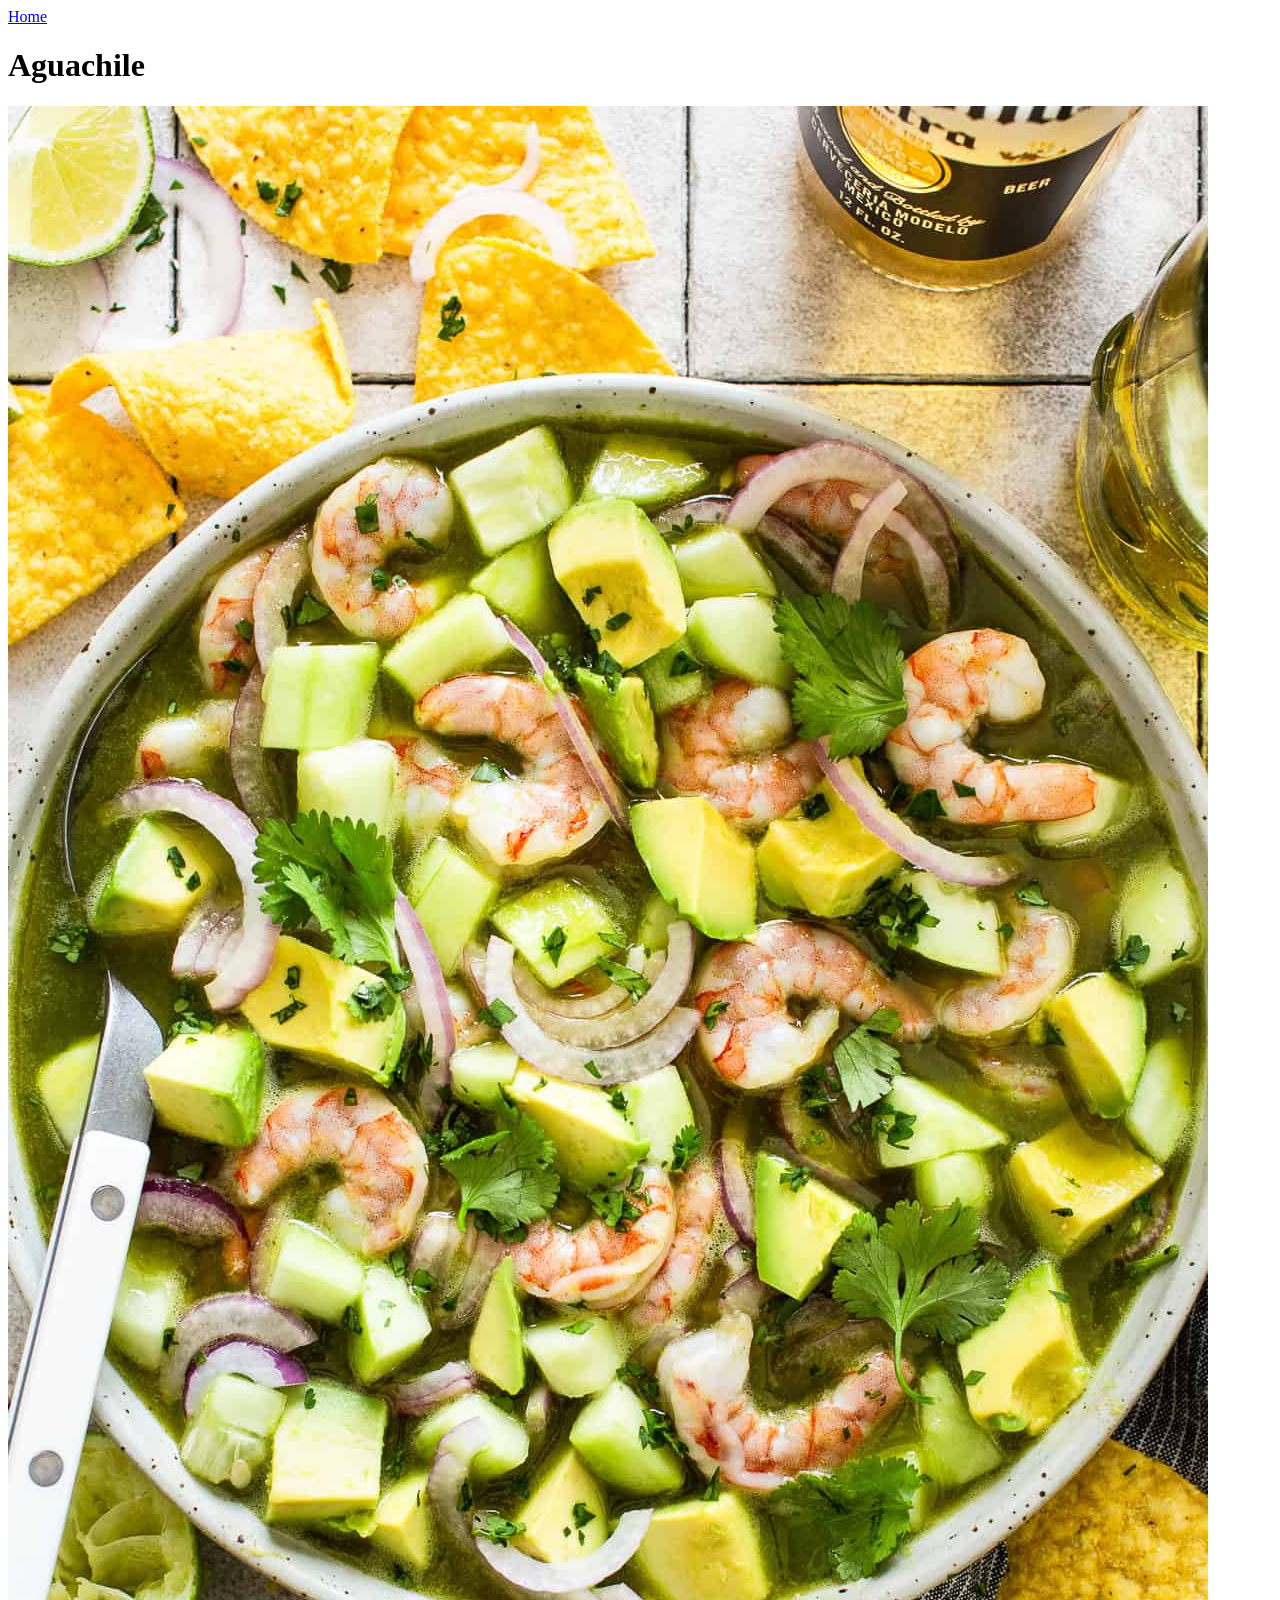
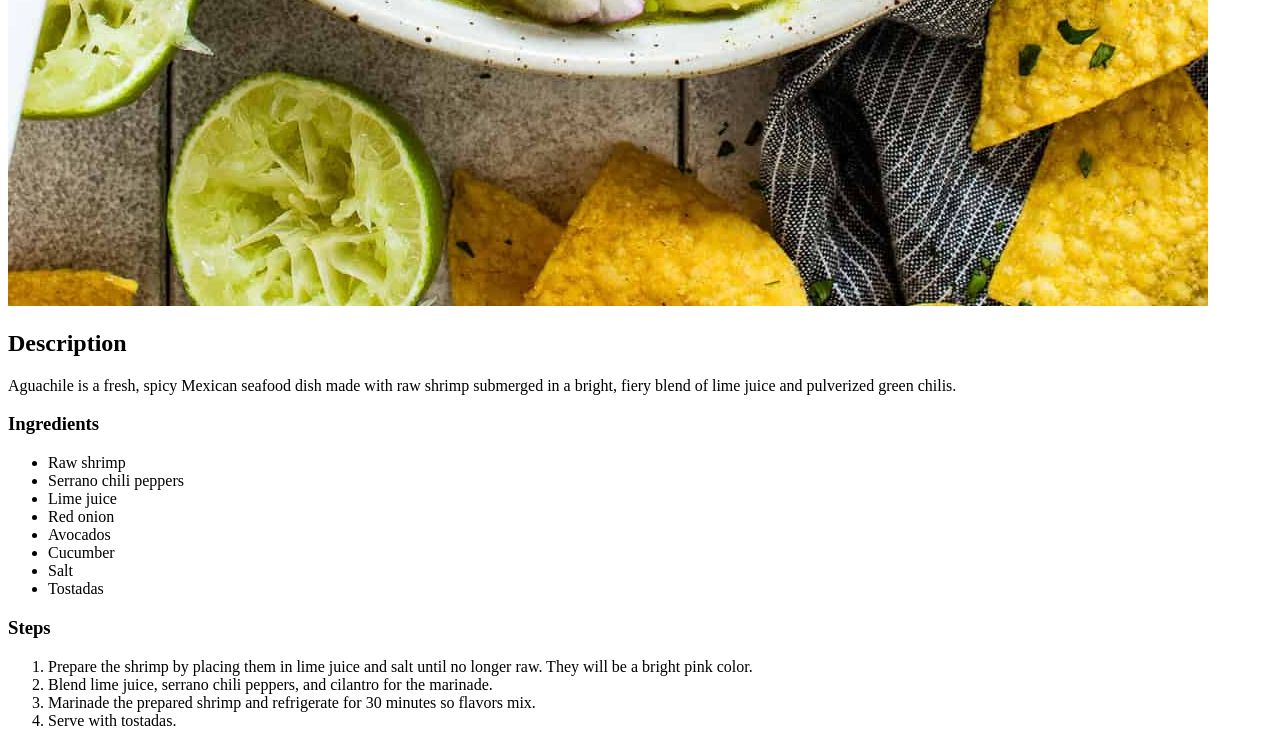
==== recipes/aguachile.html @ 9e91aba9 "Add links, images, headers, and lists to recipes Actually add the usual boilerplates this time. Add " ====
<!DOCTYPE html>
<html lang="en">
    <head>
        <meta charset="UTF-8">
        <title>Aguachile</title>
    </head>
    <body>
        <a href="../index.html">Home</a>
        <h1>Aguachile</h1>
        <img src="../images/aguachile.jpg">
        <h2>Description</h2>
        <p>Aguachile is a fresh, spicy Mexican seafood dish made with raw shrimp submerged in a bright, fiery blend of lime juice and pulverized green chilis.</p>
        <h3>Ingredients</h3>
        <ul>
            <li>Raw shrimp</li>
            <li>Serrano chili peppers</li>
            <li>Lime juice</li>
            <li>Red onion</li>
            <li>Avocados</li>
            <li>Cucumber</li>
            <li>Salt</li>
            <li>Tostadas</li>
        </ul>
        <h3>Steps</h3>
        <ol>
            <li>Prepare the shrimp by placing them in lime juice and salt until no longer raw. They will be a bright pink color.</li>
            <li>Blend lime juice, serrano chili peppers, and cilantro for the marinade.</li>
            <li>Marinade the prepared shrimp and refrigerate for 30 minutes so flavors mix.</li>
            <li>Serve with tostadas.</li>
        </ol>
    </body>
</html>
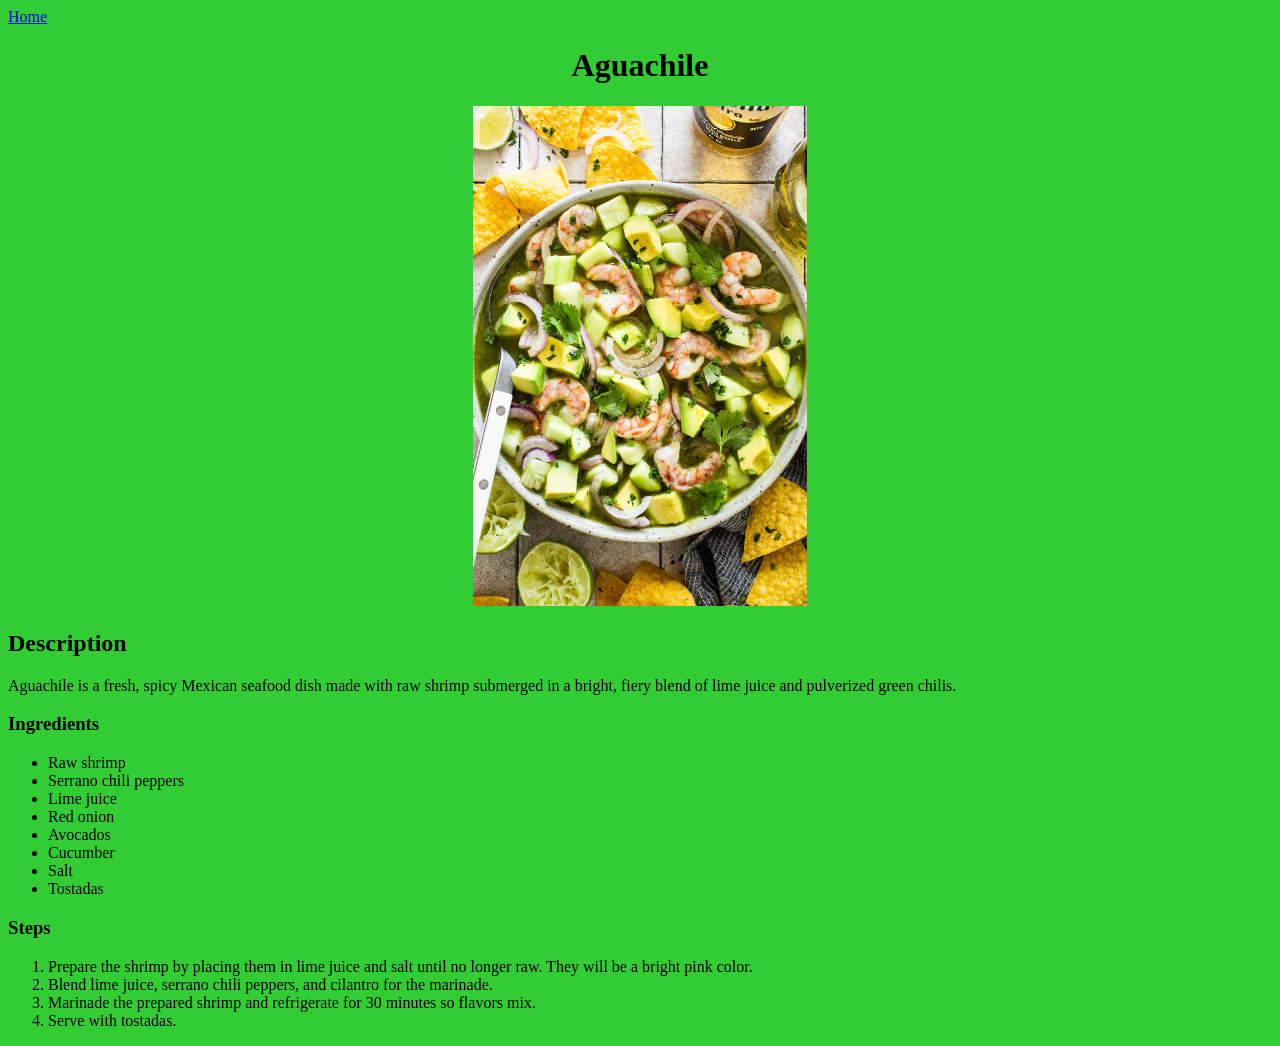
==== commit 6d492051: "Center headers and images on each webpage Center headers by giving each classes and using group sele" ====
--- a/recipes/aguachile.html
+++ b/recipes/aguachile.html
@@ -3,11 +3,14 @@
     <head>
         <meta charset="UTF-8">
         <title>Aguachile</title>
+        <link rel="stylesheet" href="../styles.css">
     </head>
     <body>
         <a href="../index.html">Home</a>
-        <h1>Aguachile</h1>
-        <img src="../images/aguachile.jpg">
+        <div class="header">
+            <h1>Aguachile</h1>
+            <img id="image" src="../images/aguachile.jpg" alt="Aguachile, a mexican seafood dish with lime and green chilis.">
+        </div>
         <h2>Description</h2>
         <p>Aguachile is a fresh, spicy Mexican seafood dish made with raw shrimp submerged in a bright, fiery blend of lime juice and pulverized green chilis.</p>
         <h3>Ingredients</h3>
--- a/styles.css
+++ b/styles.css
@@ -0,0 +1,17 @@
+* {
+    box-sizing: border-box;
+}
+
+html body {
+    background-color: limegreen;
+}
+
+ .header,
+ .homepage.header {
+    text-align: center;
+}
+
+#image {
+    height: 500px;
+    width: auto;
+}
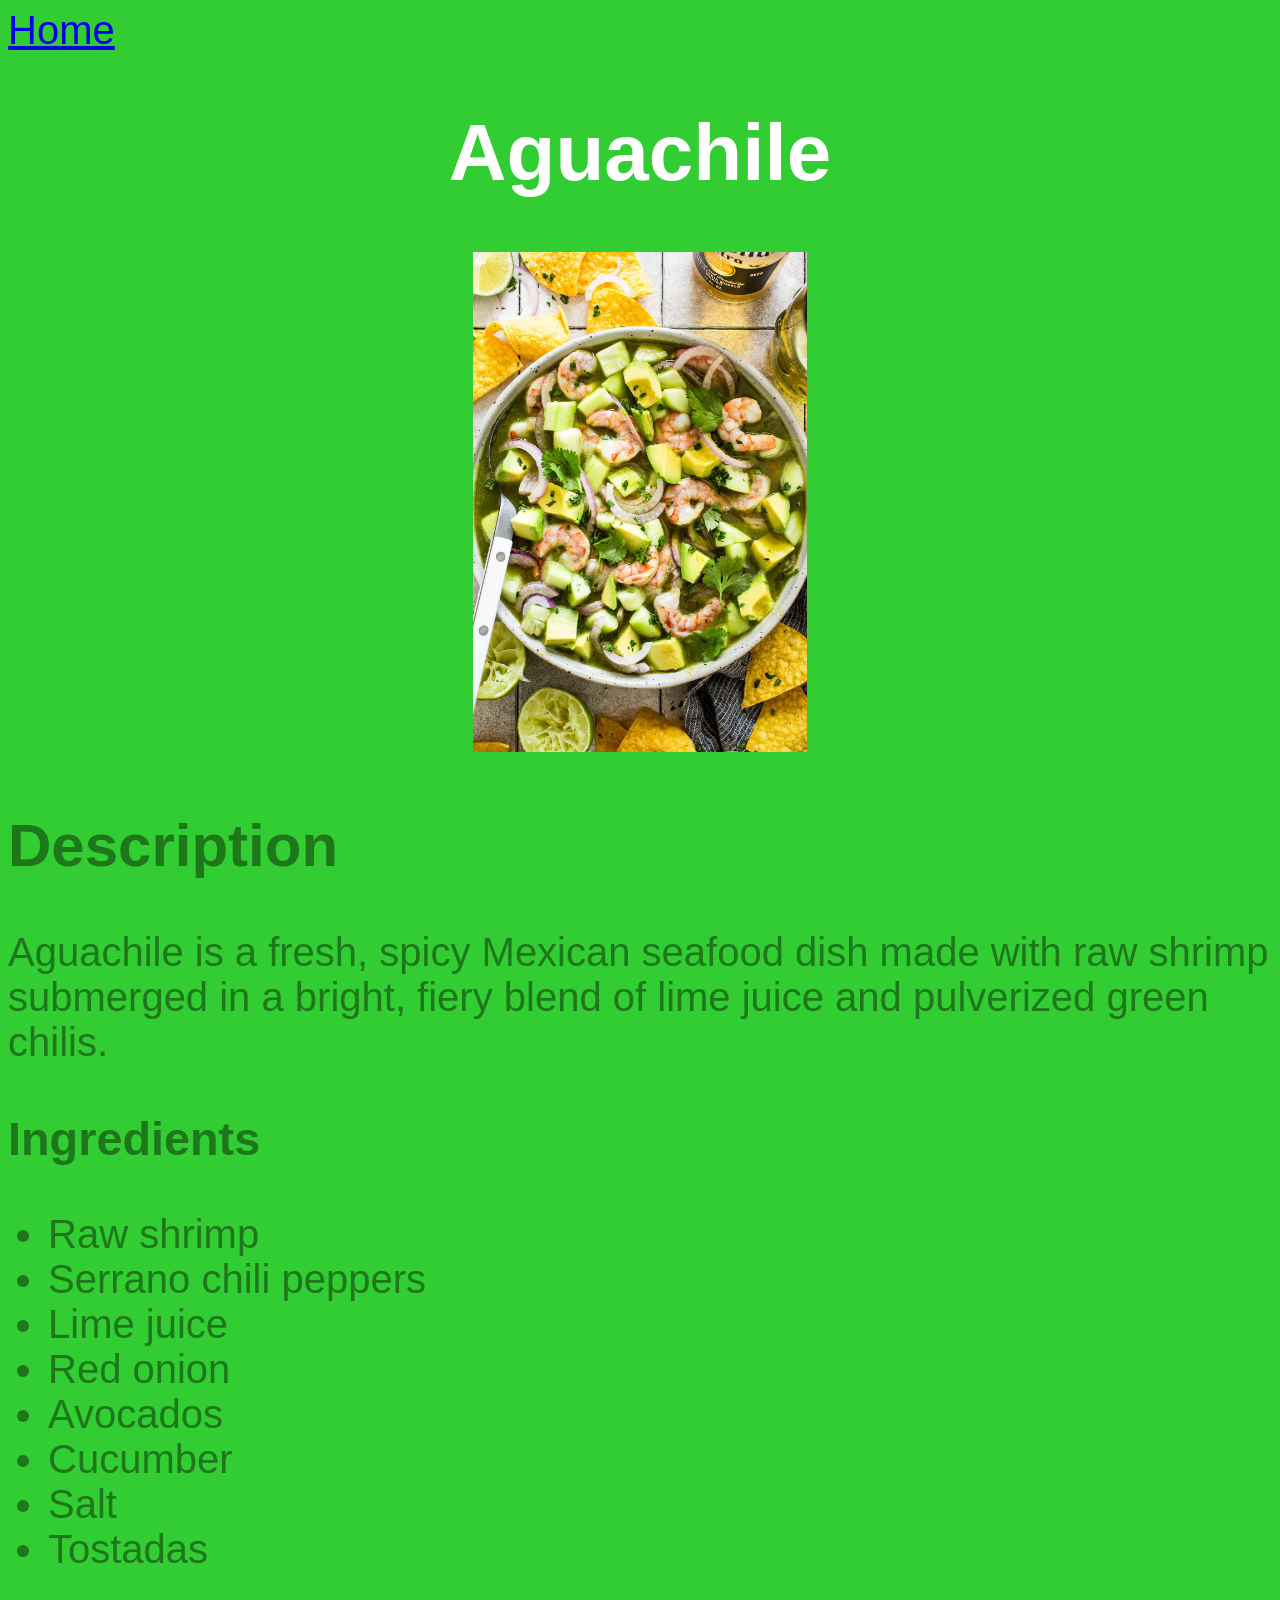
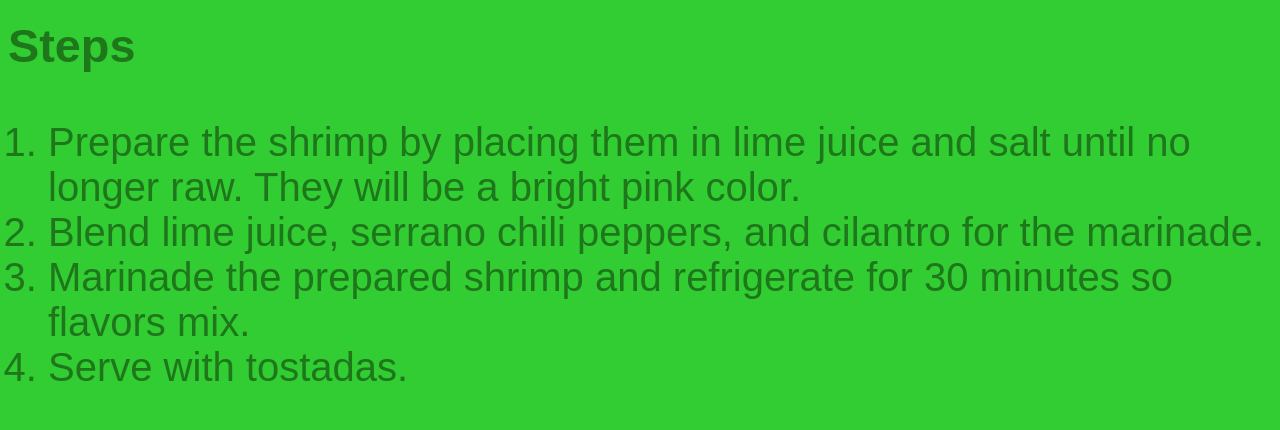
==== commit 35caf695: "Style headers with different colors and sizes Create ids for h1 elements to color using chain select" ====
--- a/recipes/aguachile.html
+++ b/recipes/aguachile.html
@@ -7,7 +7,7 @@
     </head>
     <body>
         <a href="../index.html">Home</a>
-        <div class="header">
+        <div class="header" id="white">
             <h1>Aguachile</h1>
             <img id="image" src="../images/aguachile.jpg" alt="Aguachile, a mexican seafood dish with lime and green chilis.">
         </div>
--- a/styles.css
+++ b/styles.css
@@ -4,6 +4,9 @@
 
 html body {
     background-color: limegreen;
+    font-family: "Brush Script MT", cursive, sans-serif;
+    font-size: 40px;
+    color: rgb(31, 119, 28);
 }
 
  .header,
@@ -14,4 +17,16 @@
 #image {
     height: 500px;
     width: auto;
+}
+
+.homepage.header {
+    font-size: 150px;
+}
+
+.header#white {
+    color: white;
+}
+
+.header#red {
+    color: #ff0000;
 }
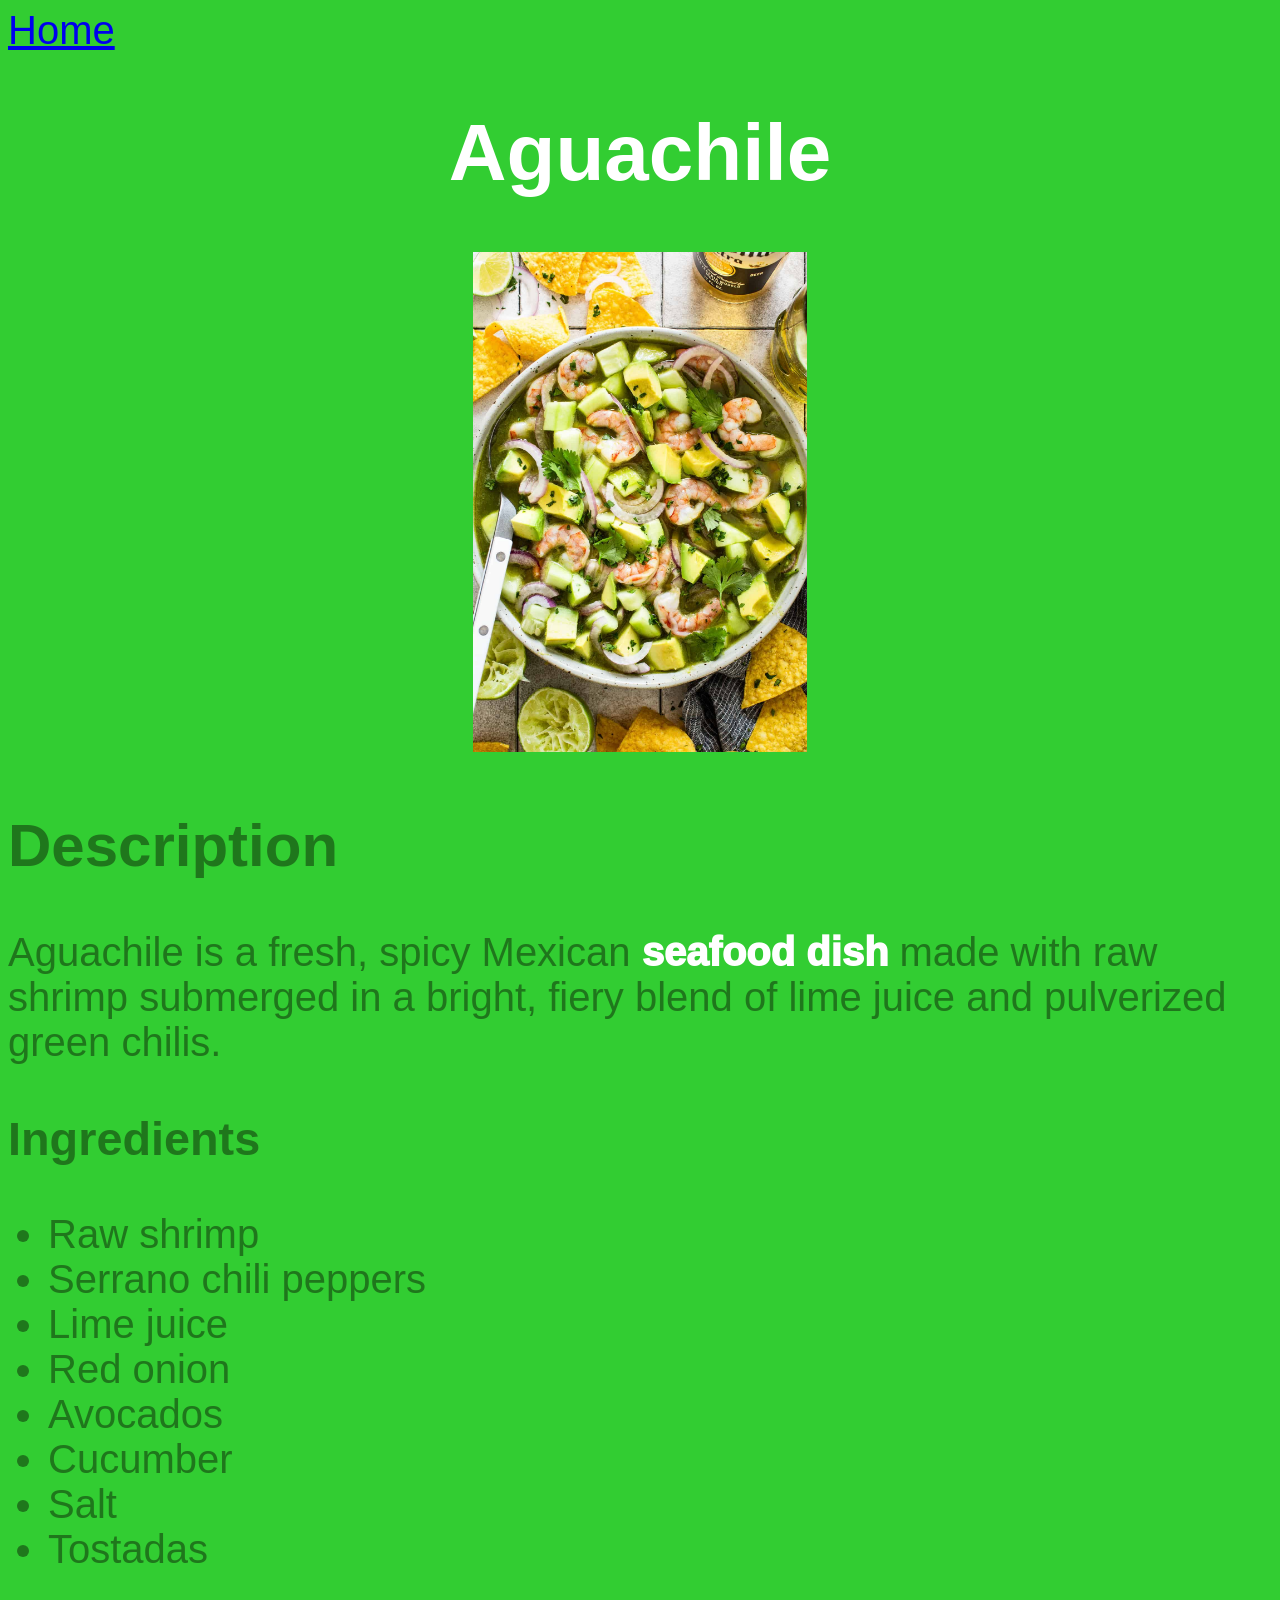
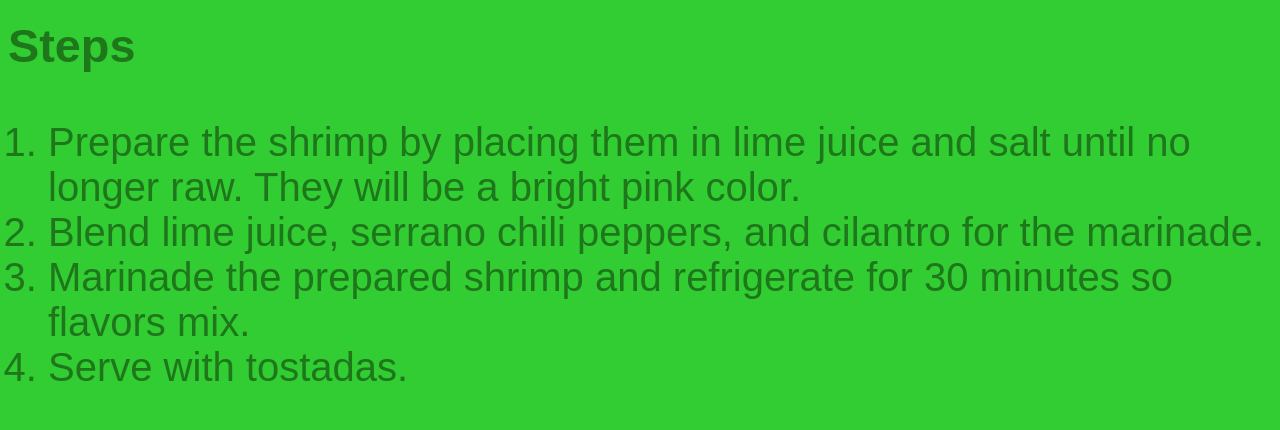
==== commit 76c6f281: "Add span elements to description for styling Create span elements nested in paragraphs on each page " ====
--- a/recipes/aguachile.html
+++ b/recipes/aguachile.html
@@ -12,7 +12,7 @@
             <img id="image" src="../images/aguachile.jpg" alt="Aguachile, a mexican seafood dish with lime and green chilis.">
         </div>
         <h2>Description</h2>
-        <p>Aguachile is a fresh, spicy Mexican seafood dish made with raw shrimp submerged in a bright, fiery blend of lime juice and pulverized green chilis.</p>
+        <p>Aguachile is a fresh, spicy Mexican <span>seafood dish</span> made with raw shrimp submerged in a bright, fiery blend of lime juice and pulverized green chilis.</p>
         <h3>Ingredients</h3>
         <ul>
             <li>Raw shrimp</li>
--- a/styles.css
+++ b/styles.css
@@ -29,4 +29,9 @@
 
 .header#red {
     color: #ff0000;
+}
+
+span {
+    font-weight: 1000;
+    color: white;
 }
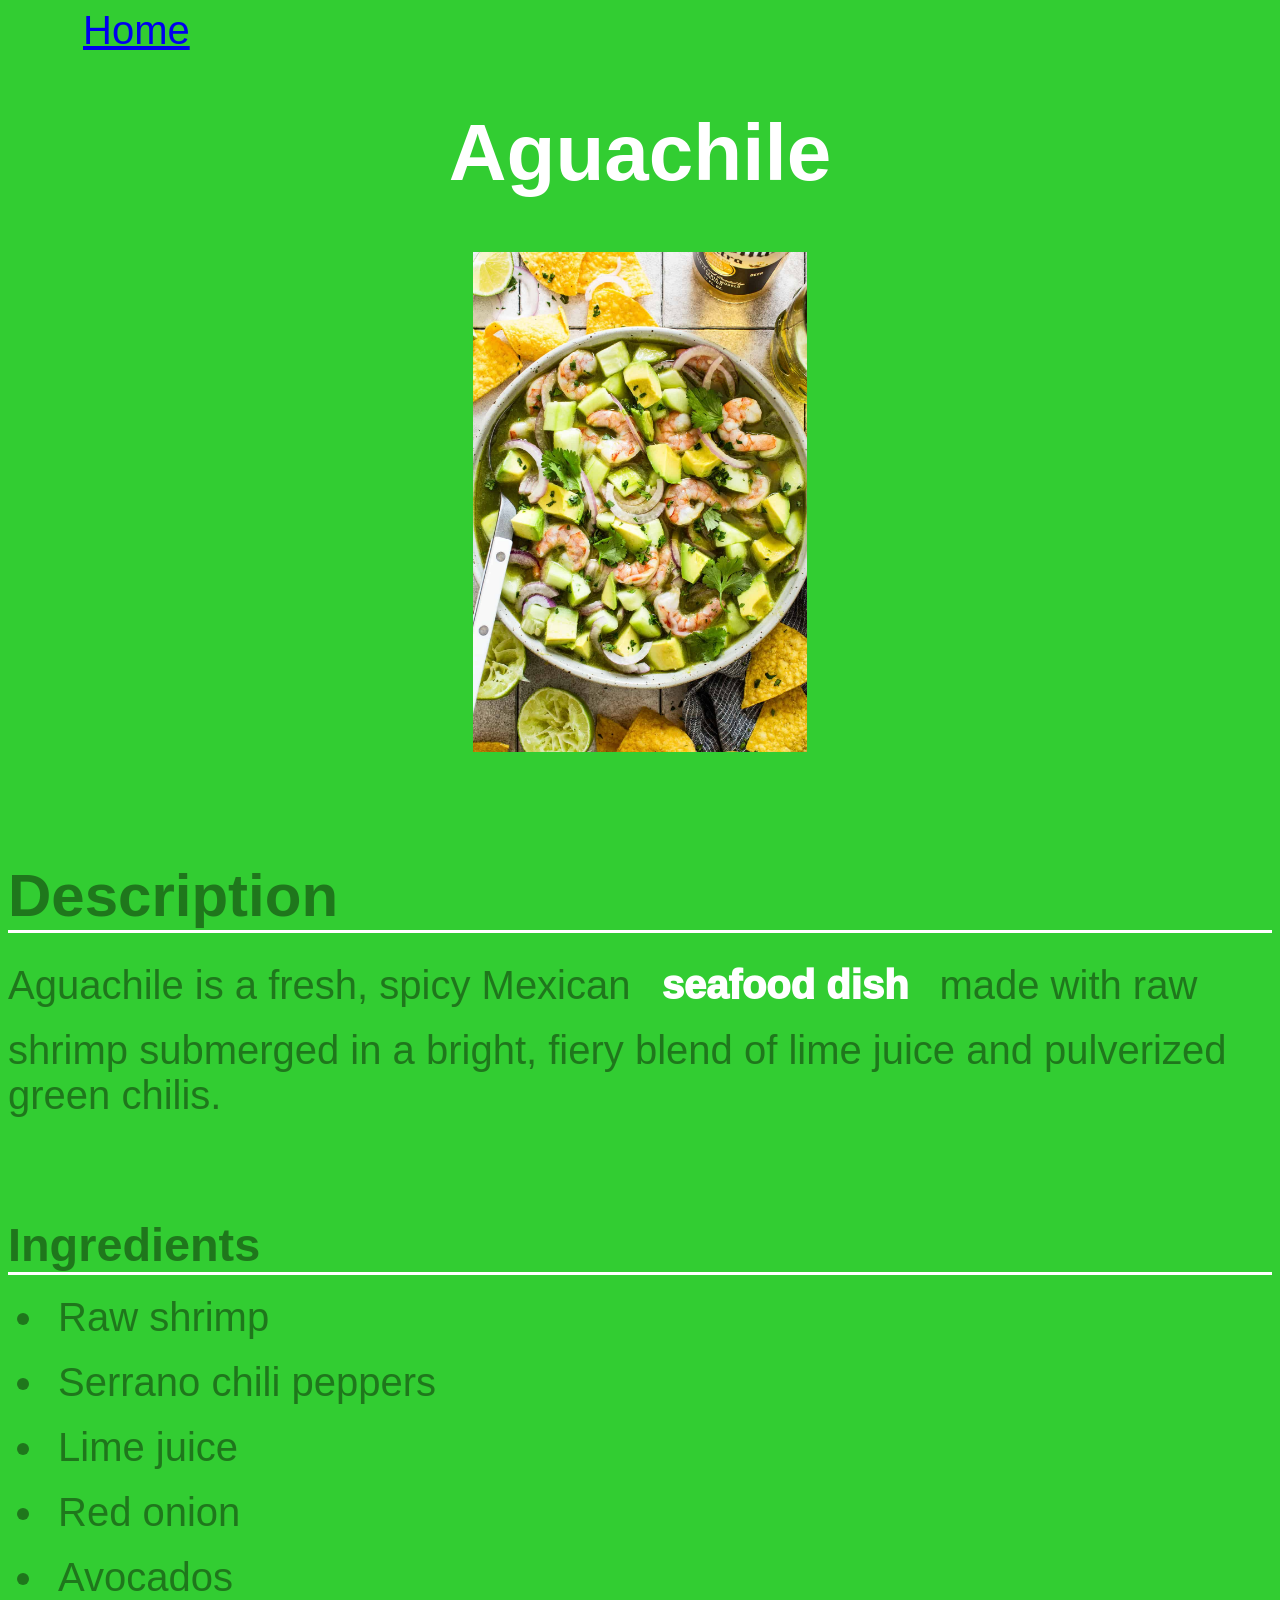
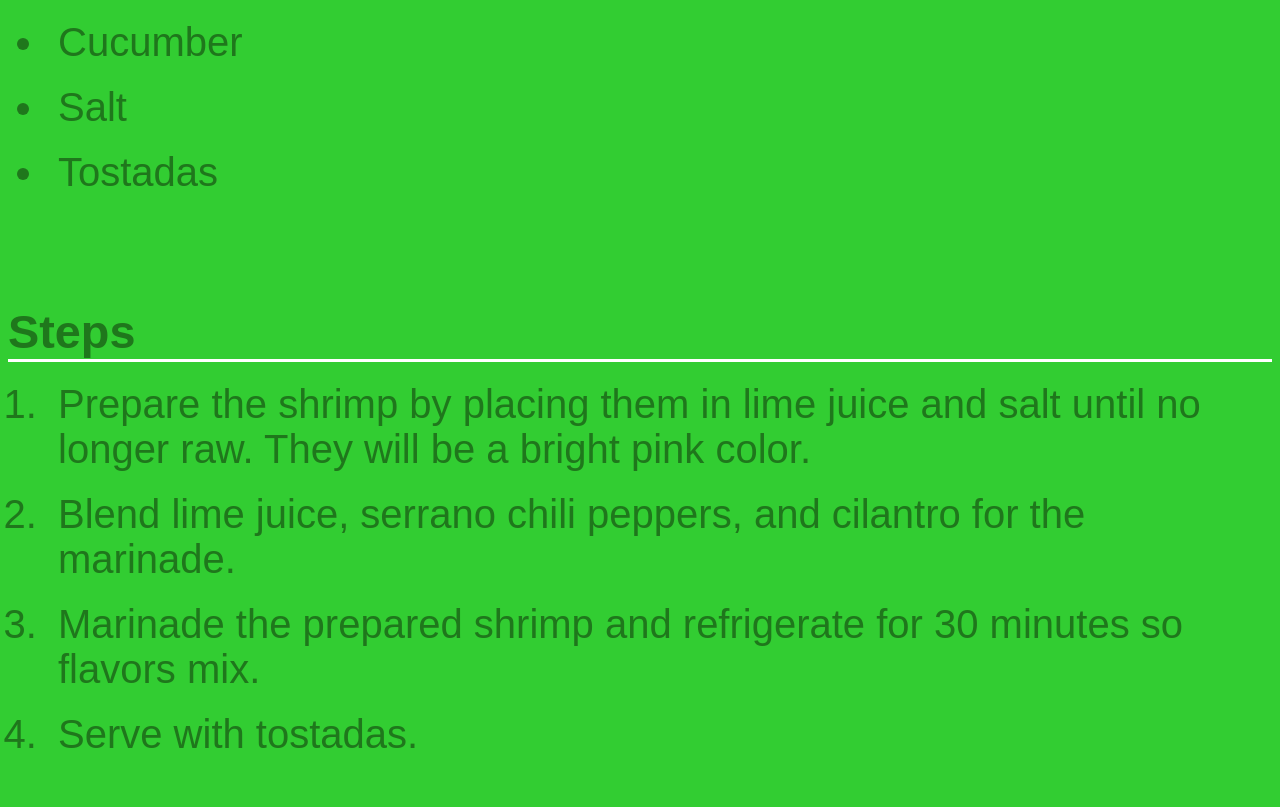
==== commit c0b7b185: "Create classes and finish styling Created classes for list-items to change display and box propertie" ====
--- a/recipes/aguachile.html
+++ b/recipes/aguachile.html
@@ -6,7 +6,7 @@
         <link rel="stylesheet" href="../styles.css">
     </head>
     <body>
-        <a href="../index.html">Home</a>
+        <a class="recipe-redirect" href="../index.html">Home</a>
         <div class="header" id="white">
             <h1>Aguachile</h1>
             <img id="image" src="../images/aguachile.jpg" alt="Aguachile, a mexican seafood dish with lime and green chilis.">
--- a/styles.css
+++ b/styles.css
@@ -1,3 +1,8 @@
+/* Box model helper:
+* { 
+    outline: 2px solid red;
+} */
+    
 * {
     box-sizing: border-box;
 }
@@ -12,6 +17,10 @@
  .header,
  .homepage.header {
     text-align: center;
+}
+
+div {
+    margin: 0 0 50px 0;
 }
 
 #image {
@@ -32,6 +41,28 @@
 }
 
 span {
+    display: inline-block; 
+    padding: 20px;
     font-weight: 1000;
     color: white;
+}
+
+h2,
+h3 {
+    margin-top: 100px;
+    margin-bottom: -30px;
+    border-bottom: 3px solid white;
+}
+
+li {
+    padding: 10px 10px;
+}
+
+.homepage-item {
+    display: inline;
+}
+
+.recipe-redirect {
+    display: block;
+    padding-left: 75px;
 }
